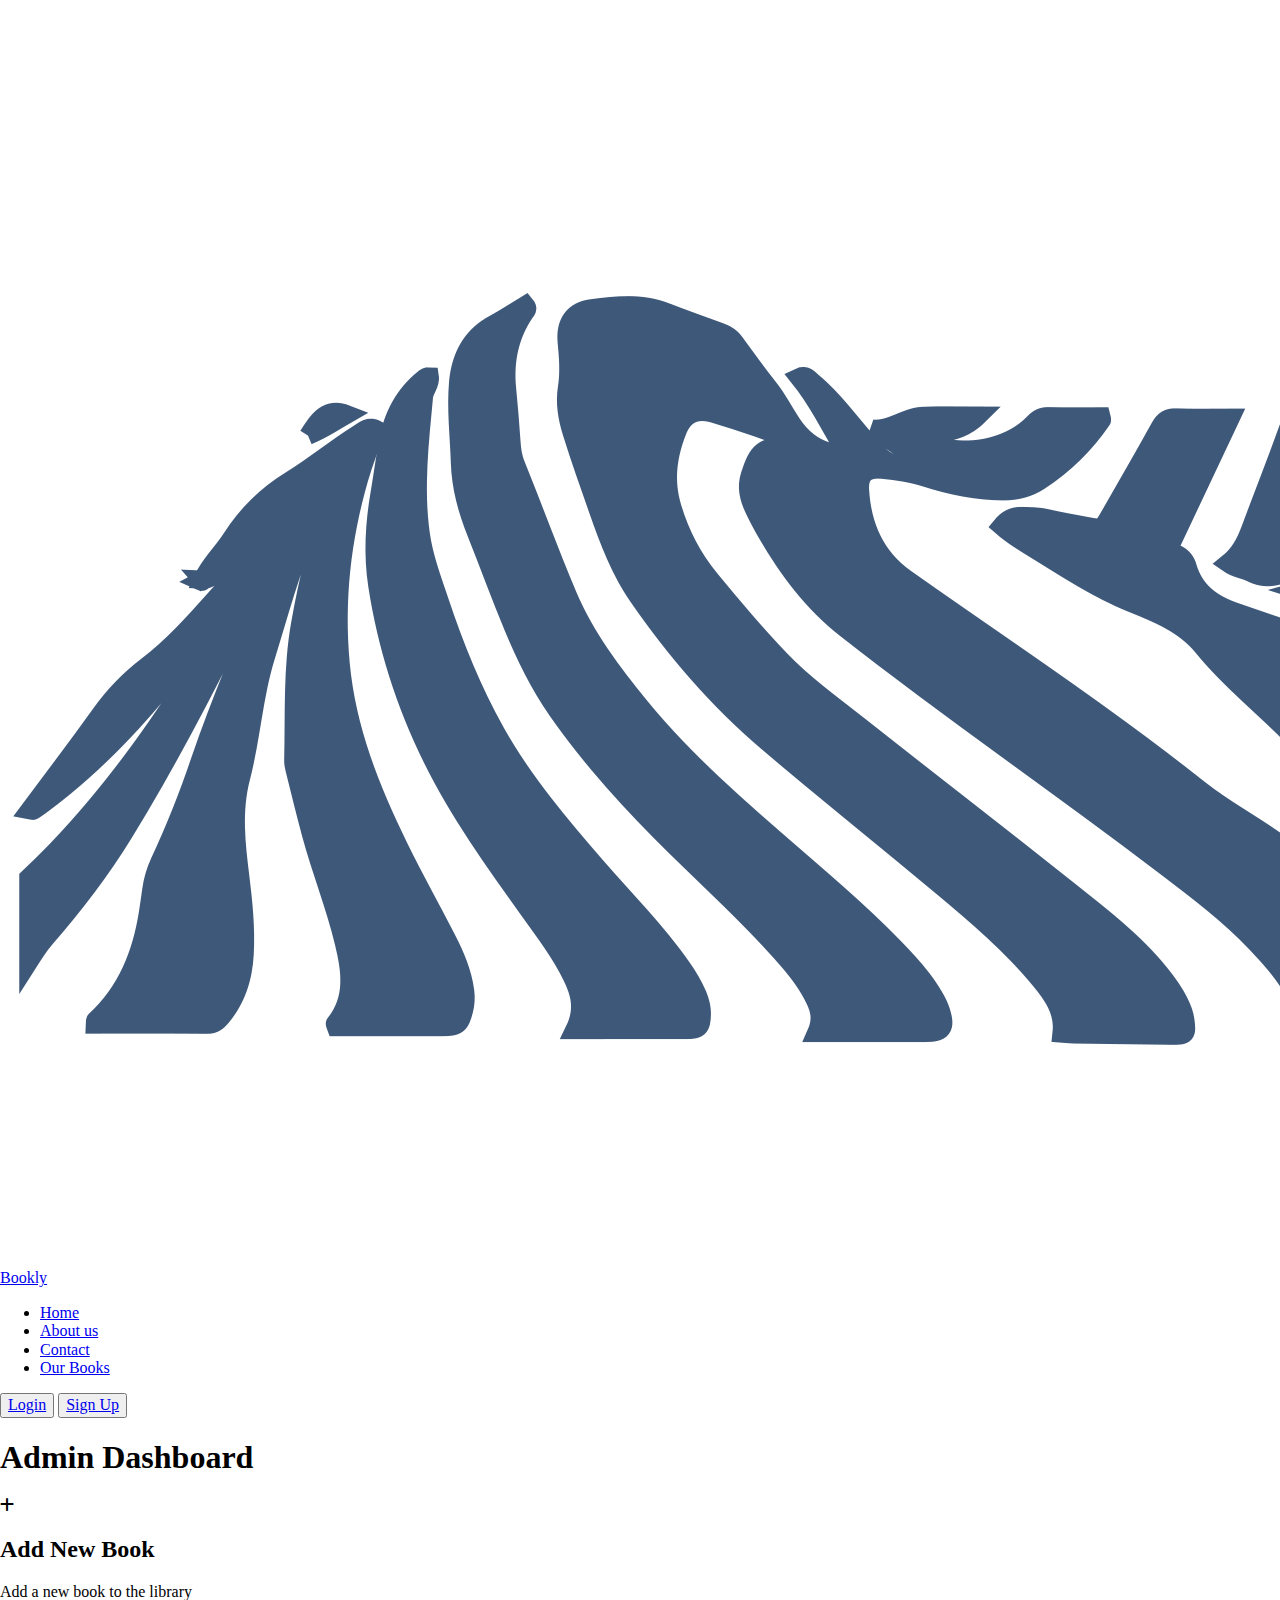
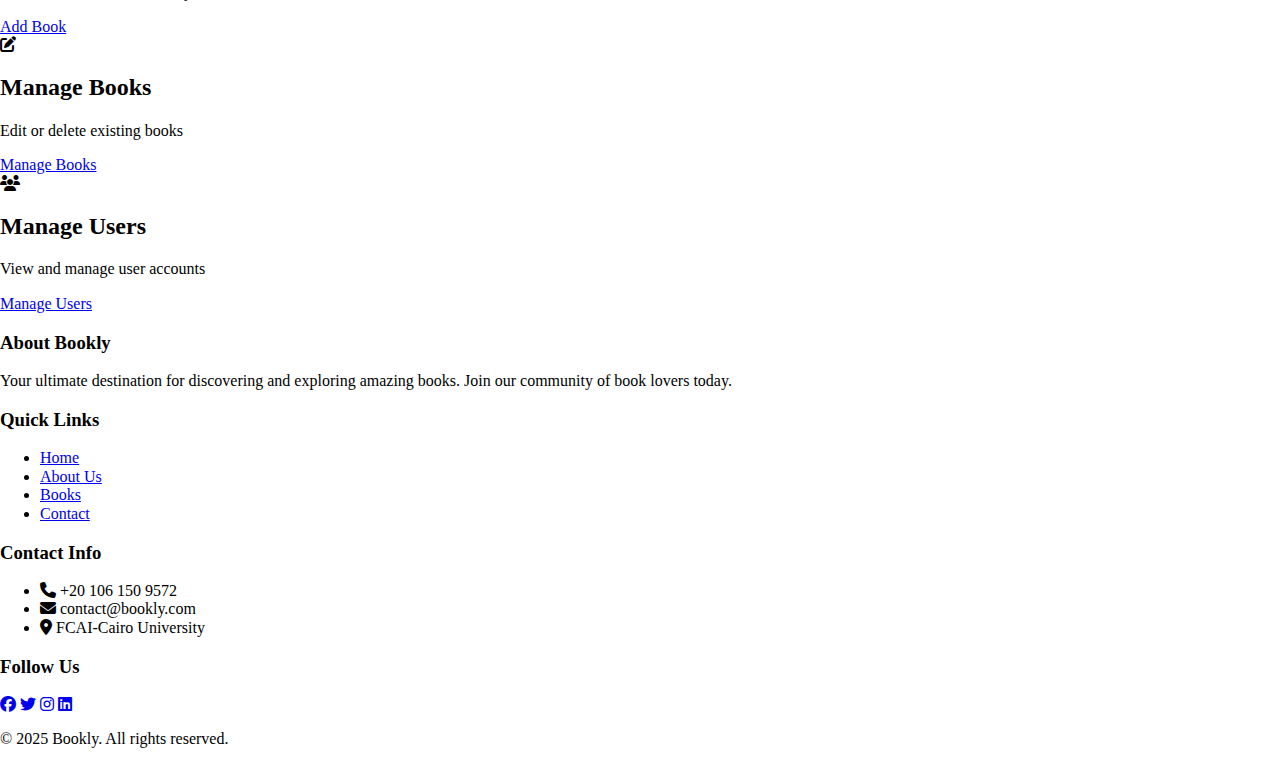
==== admin_page.html @ c215c802 "Admin Dashboard - Manage Books Page(without js)" ====
<!DOCTYPE html>
<html lang="en">

<head>
    <meta charset="UTF-8">
    <meta name="viewport" content="width=device-width, initial-scale=1.0">
    <title>Admin Dashboard - Bookly</title>
    <link rel="stylesheet" href="CSS/normalize.css">
    <link rel="stylesheet" href="CSS/all.min.css">
    <link rel="stylesheet" href="CSS/admin.css">
    <link rel="preconnect" href="https://fonts.googleapis.com">
    <link rel="preconnect" href="https://fonts.gstatic.com" crossorigin>
    <link href="https://fonts.googleapis.com/css2?family=Work+Sans:ital,wght@0,100..900;1,100..900&display=swap"
        rel="stylesheet">
    <link rel="stylesheet" href="https://cdnjs.cloudflare.com/ajax/libs/font-awesome/6.5.1/css/all.min.css">
</head>

<body>
    <div class="navbar">
        <div class="container">
            <a href="index.html" class="logo">
                <img src="images/bookly-logo3.png" alt="Bookly Logo">
                <span data-text="Bookly">Bookly</span>
            </a>
            <ul class="nav-links">
                <li><a href="index.html">Home</a></li>
                <li><a href="index.html#about">About us</a></li>
                <li><a href="index.html#contact">Contact</a></li>
                <li><a href="books_list.html">Our Books</a></li>
            </ul>
            <div class="auth-buttons">
                <button class = "login"><a href="login.html">Login</a></button>
                <button class = "register"><a href="register.html">Sign Up</a></button>
                <!-- <button class="login">Logout</button> -->
            </div>
        </div>
    </div>

    <div class="admin-dashboard">
        <div class="container">
            <h1>Admin Dashboard</h1>
            <div class="dashboard-cards">
                <div class="dashboard-card">
                    <i class="fas fa-plus"></i>
                    <h2>Add New Book</h2>
                    <p>Add a new book to the library</p>
                    <a href="manage_book.html?action=add" class="dashboard-btn">Add Book</a>
                </div>
                <div class="dashboard-card">
                    <i class="fas fa-edit"></i>
                    <h2>Manage Books</h2>
                    <p>Edit or delete existing books</p>
                    <a href="manage_book.html?action=manage" class="dashboard-btn">Manage Books</a>
                </div>
                <div class="dashboard-card">
                    <i class="fas fa-users"></i>
                    <h2>Manage Users</h2>
                    <p>View and manage user accounts</p>
                    <a href="manage_users.html" class="dashboard-btn">Manage Users</a>
                </div>
            </div>
        </div>
    </div>

    <div class="footer">
        <div class="container">
            <div class="footer-content">
                <div class="footer-section">
                    <h3>About Bookly</h3>
                    <p>Your ultimate destination for discovering and exploring amazing books. Join our community of book
                        lovers today.</p>
                </div>

                <div class="footer-section">
                    <h3>Quick Links</h3>
                    <ul class="footer-links">
                        <li><a href="index.html">Home</a></li>
                        <li><a href="index.html#about">About Us</a></li>
                        <li><a href="books_list.html">Books</a></li>
                        <li><a href="index.html#contact">Contact</a></li>
                    </ul>
                </div>

                <div class="footer-section">
                    <h3>Contact Info</h3>
                    <ul class="footer-links">
                        <li><i class="fas fa-phone"></i> +20 106 150 9572</li>
                        <li><i class="fas fa-envelope"></i> contact@bookly.com</li>
                        <li><i class="fas fa-map-marker-alt"></i> FCAI-Cairo University</li>
                    </ul>
                </div>

                <div class="footer-section">
                    <h3>Follow Us</h3>
                    <div class="footer-social">
                        <a href="#"><i class="fab fa-facebook"></i></a>
                        <a href="#"><i class="fab fa-twitter"></i></a>
                        <a href="#"><i class="fab fa-instagram"></i></a>
                        <a href="#"><i class="fab fa-linkedin"></i></a>
                    </div>
                </div>
            </div>

            <div class="footer-bottom">
                <p>&copy; 2025 Bookly. All rights reserved.</p>
            </div>
        </div>
    </div>

    <script src="scripts/admin.js"></script>
</body>

</html>
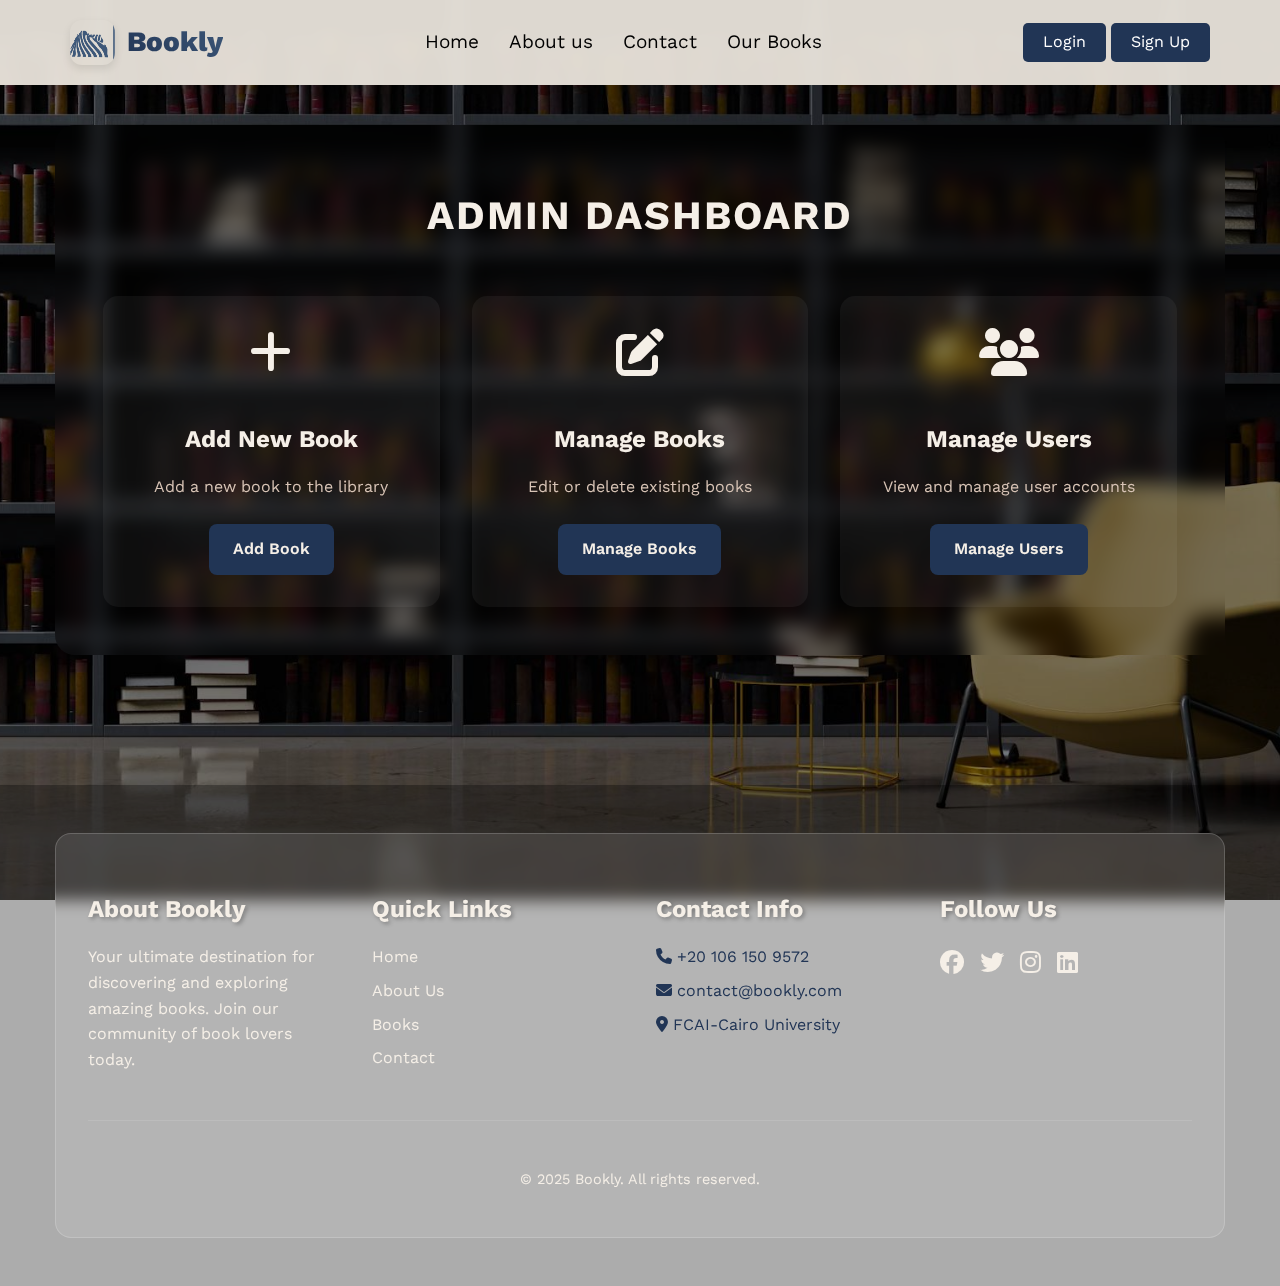
==== commit 1de8b89d: "Editing Navbar in small screens for all pages" ====
--- a/admin_page.html
+++ b/admin_page.html
@@ -26,7 +26,7 @@
                 <li><a href="index.html">Home</a></li>
                 <li><a href="index.html#about">About us</a></li>
                 <li><a href="index.html#contact">Contact</a></li>
-                <li><a href="books_list.html">Our Books</a></li>
+                <li class="books-page"><a href="books_list.html">Our Books</a></li>
             </ul>
             <div class="auth-buttons">
                 <button class = "login"><a href="login.html">Login</a></button>
--- a/CSS/admin.css
+++ b/CSS/admin.css
@@ -0,0 +1,722 @@
+* {
+    -webkit-box-sizing: border-box;
+    -moz-box-sizing: border-box;
+    box-sizing: border-box;
+}
+
+html {
+    scroll-behavior: smooth;
+}
+
+body {
+    font-family: "Work Sans", sans-serif;
+    margin: 0;
+    padding: 0;
+    min-height: 100vh;
+    background: var(--section-background);
+    color: var(--main-color);
+    overflow-x: hidden;
+    line-height: 1.6;
+    -webkit-font-smoothing: antialiased;
+    -moz-osx-font-smoothing: grayscale;
+    background-image: url("../images/bg.jpeg");
+    background-size: cover;
+    background-position: center;
+    background-attachment: fixed;
+    position: relative;
+}
+
+body::before {
+    content: '';
+    position: fixed;
+    top: 0;
+    left: 0;
+    width: 100%;
+    height: 100%;
+    background-color: rgba(0, 0, 0, 0.5);
+    z-index: 0;
+}
+
+::selection {
+    background: var(--main-color);
+    color: var(--fourth-color);
+}
+
+::-webkit-scrollbar {
+    width: 10px;
+}
+
+::-webkit-scrollbar-track {
+    background: var(--section-background);
+}
+
+::-webkit-scrollbar-thumb {
+    background: var(--main-color);
+    border-radius: 5px;
+}
+
+::-webkit-scrollbar-thumb:hover {
+    background: var(--third-color);
+}
+
+:root {
+    --main-color: #213555;
+    --secondary-color: #D8C4B6;
+    --third-color: #3E5879;
+    --fourth-color: #F5EFE7;
+    --section-padding: 60px;
+    --section-background: #f6f6f6;
+    --transition-duration: 0.3s;
+}
+
+.container {
+    padding-left: 15px;
+    padding-right: 15px;
+    margin-left: auto;
+    margin-right: auto;
+}
+
+@media (min-width: 768px) {
+    .container {
+        width: 750px;
+    }
+}
+
+@media (min-width: 992px) {
+    .container {
+        width: 970px;
+    }
+}
+
+@media (min-width: 1200px) {
+    .container {
+        width: 1170px;
+    }
+}
+
+.navbar {
+    padding: 20px;
+    background-color: var(--fourth-color);
+    position: relative;
+    z-index: 2;
+    background-color: rgba(245, 239, 231, 0.9);
+    backdrop-filter: blur(8px);
+    -webkit-backdrop-filter: blur(8px);
+}
+
+.navbar .container {
+    display: flex;
+    justify-content: space-between;
+    align-items: center;
+    padding: 0 15px;
+}
+
+.navbar .nav-links {
+    display: flex;
+    justify-content: space-between;
+    align-items: center;
+    list-style: none;
+    padding: 0;
+    margin: 0;
+    font-size: 19px;
+}
+
+.navbar .nav-links a {
+    text-decoration: none;
+    color: #000;
+    padding: 10px 15px;
+    transition: all var(--transition-duration) ease-in-out;
+}
+
+.navbar .nav-links a:hover {
+    color: var(--fourth-color);
+    background-color: var(--secondary-color);
+    border-radius: 5px;
+    transition: all var(--transition-duration) ease-in-out;
+}
+
+.navbar .container button {
+    background-color: var(--main-color);
+    color: #fff;
+    border: none;
+    padding: 10px 20px;
+    font-size: 16px;
+    cursor: pointer;
+    transition: all var(--transition-duration) ease-in-out;
+    border-radius: 5px;
+}
+
+.navbar .container .logo {
+    font-size: 28px;
+    font-weight: 800;
+    color: var(--main-color);
+    text-decoration: none;
+    transition: all var(--transition-duration) ease-in-out;
+    display: flex;
+    align-items: center;
+    gap: 12px;
+}
+
+.navbar .container .logo img {
+    width: 45px;
+    height: 45px;
+    border-radius: 12px;
+    box-shadow: 0 4px 8px rgba(0, 0, 0, 0.1);
+    transition: transform var(--transition-duration) ease-in-out;
+}
+
+.navbar .container .logo:hover {
+    color: var(--third-color);
+}
+
+.navbar .container .logo:hover img {
+    transform: rotate(5deg) scale(1.05);
+}
+
+.navbar .container .logo span {
+    background: linear-gradient(45deg, var(--main-color), var(--third-color));
+    -webkit-background-clip: text;
+    background-clip: text;
+    -webkit-text-fill-color: transparent;
+    text-shadow: none;
+    position: relative;
+    display: inline-block;
+}
+
+.navbar .container .logo span::before {
+    content: attr(data-text);
+    position: absolute;
+    left: 0;
+    top: 0;
+    width: 0;
+    height: 100%;
+    color: var(--secondary-color);
+    -webkit-text-fill-color: var(--main-color);
+    overflow: hidden;
+    transition: width 0.6s cubic-bezier(0.165, 0.84, 0.44, 1);
+}
+
+.navbar .container .logo:hover span::before {
+    width: 100%;
+}
+
+.navbar .container button:hover {
+    background-color: var(--third-color);
+    color: #fff;
+    border-radius: 5px;
+    transition: all var(--transition-duration) ease-in-out;
+}
+
+.navbar .container button:focus {
+    outline: none;
+}
+
+.navbar .container button a {
+    text-decoration: none;
+    color: #fff;
+}
+
+@media (max-width: 768px) {
+    .navbar {
+        display: flex;
+    }
+
+    .navbar .nav-links a {
+        font-size: 12px;
+        padding: 10px 10px;
+    }
+
+    .navbar .container button {
+        padding: 10px 10px;
+        font-size: 18px;
+    }
+
+    .navbar .nav-links li {
+        display: none;
+    }
+
+    .navbar .nav-links .books-page {
+        display: inline-block;
+    }
+
+    .navbar .nav-links .books-page a {
+        padding: 20px;
+        width: 100%;
+        text-align: center;
+        font-size: 16px
+    }
+
+    .signup {
+        display: none;
+    }
+
+}
+
+@media (max-width: 992px) {
+    .navbar {
+        display: flex;
+    }
+
+    .navbar .nav-links a {
+        font-size: 12px;
+        padding: 10px 10px;
+    }
+
+    .navbar .container button {
+        padding: 10px 10px;
+        font-size: 18px;
+    }
+
+    .navbar .nav-links li {
+        display: none;
+    }
+
+    .navbar .nav-links .books-page {
+        display: inline-block;
+    }
+
+    .navbar .nav-links .books-page a {
+        padding: 20px;
+        width: 100%;
+        text-align: center;
+        font-size: 16px
+    }
+
+    .signup {
+        display: none;
+    }
+}
+
+.footer {
+    position: relative;
+    z-index: 1;
+    padding: 3rem 0 2rem;
+    background: transparent;
+}
+
+.footer::before {
+    content: '';
+    position: absolute;
+    top: 0;
+    left: 0;
+    width: 100%;
+    height: 100%;
+    background-color: rgba(0, 0, 0, 0.3);
+    z-index: 1;
+}
+
+.footer .container {
+    position: relative;
+    z-index: 2;
+    background: rgba(255, 255, 255, 0.1);
+    backdrop-filter: blur(8px);
+    -webkit-backdrop-filter: blur(8px);
+    border-radius: 16px;
+    border: 1px solid rgba(255, 255, 255, 0.18);
+    padding: 2rem;
+    margin-bottom: 1rem;
+}
+
+.footer-content {
+    display: grid;
+    grid-template-columns: repeat(auto-fit, minmax(250px, 1fr));
+    gap: 2rem;
+    margin-bottom: 2rem;
+}
+
+.footer-section h3 {
+    color: var(--fourth-color);
+    font-size: 1.5rem;
+    margin-bottom: 1rem;
+    text-shadow: 2px 2px 4px rgba(0, 0, 0, 0.3);
+}
+
+.footer-section p,
+.footer-section a {
+    color: var(--fourth-color);
+    line-height: 1.6;
+    text-decoration: none;
+    transition: color var(--transition-duration) ease;
+}
+
+.footer-section a:hover {
+    color: var(--secondary-color);
+}
+
+.footer-links {
+    list-style: none;
+    padding: 0;
+}
+
+.footer-links li {
+    margin-bottom: 0.5rem;
+}
+
+.footer-social {
+    display: flex;
+    gap: 1rem;
+}
+
+.footer-social a {
+    font-size: 1.5rem;
+    transition: transform var(--transition-duration) ease;
+}
+
+.footer-social a:hover {
+    transform: translateY(-3px);
+}
+
+.footer-bottom {
+    text-align: center;
+    padding-top: 2rem;
+    border-top: 1px solid rgba(255, 255, 255, 0.1);
+}
+
+.footer-bottom p {
+    color: var(--fourth-color);
+    font-size: 0.9rem;
+}
+
+@media (max-width: 768px) {
+    .footer-content {
+        grid-template-columns: 1fr;
+        text-align: center;
+    }
+
+    .footer-social {
+        justify-content: center;
+    }
+}
+
+.admin-dashboard {
+    position: relative;
+    z-index: 1;
+    padding: 40px 0;
+    min-height: calc(100vh - 200px);
+}
+
+.admin-dashboard .container {
+    background: var(--glass-bg);
+    backdrop-filter: blur(10px);
+    -webkit-backdrop-filter: blur(10px);
+    border-radius: 20px;
+    border: 1px solid var(--glass-border);
+    padding: 2rem;
+}
+
+.admin-dashboard h1 {
+    text-align: center;
+    color: var(--fourth-color);
+    margin-bottom: 2rem;
+    font-size: 2.5rem;
+    text-transform: uppercase;
+    letter-spacing: 2px;
+}
+
+.dashboard-cards {
+    display: grid;
+    grid-template-columns: repeat(auto-fit, minmax(300px, 1fr));
+    gap: 2rem;
+    padding: 1rem;
+}
+
+.dashboard-card {
+    background: rgba(255, 255, 255, 0.05);
+    backdrop-filter: blur(5px);
+    -webkit-backdrop-filter: blur(5px);
+    border: 1px solid var(--glass-border);
+    border-radius: 15px;
+    padding: 2rem;
+    text-align: center;
+    transition: all var(--transition-duration);
+}
+
+.dashboard-card:hover {
+    transform: translateY(-10px);
+    box-shadow: 0 8px 32px rgba(31, 38, 135, 0.15);
+    background: rgba(255, 255, 255, 0.1);
+}
+
+.dashboard-card i {
+    font-size: 3rem;
+    color: var(--fourth-color);
+    margin-bottom: 1.5rem;
+}
+
+.dashboard-card h2 {
+    color: var(--fourth-color);
+    margin-bottom: 1rem;
+    font-size: 1.5rem;
+}
+
+.dashboard-card p {
+    color: var(--secondary-color);
+    margin-bottom: 1.5rem;
+    font-size: 1rem;
+}
+
+.dashboard-btn {
+    display: inline-block;
+    padding: 0.8rem 1.5rem;
+    background: var(--main-color);
+    color: var(--fourth-color);
+    text-decoration: none;
+    border-radius: 8px;
+    transition: all var(--transition-duration);
+    border: none;
+    font-weight: 600;
+}
+
+.dashboard-btn:hover {
+    background: var(--third-color);
+    transform: scale(1.05);
+}
+
+/* Dashboard Styles */
+.dashboard {
+    padding: var(--section-padding) 0;
+    min-height: calc(100vh - 300px);
+    position: relative;
+    z-index: 1;
+}
+
+.dashboard-grid {
+    display: grid;
+    grid-template-columns: 300px 1fr;
+    gap: 2rem;
+    background: rgba(255, 255, 255, 0.1);
+    backdrop-filter: blur(8px);
+    -webkit-backdrop-filter: blur(8px);
+    border-radius: 16px;
+    border: 1px solid rgba(255, 255, 255, 0.18);
+    padding: 2rem;
+}
+
+/* Sidebar Styles */
+.dashboard-sidebar {
+    background: rgba(255, 255, 255, 0.05);
+    border-radius: 12px;
+    padding: 1.5rem;
+}
+
+.user-info {
+    text-align: center;
+    margin-bottom: 2rem;
+}
+
+.user-avatar {
+    width: 120px;
+    height: 120px;
+    border-radius: 50%;
+    margin-bottom: 1rem;
+    border: 3px solid var(--main-color);
+}
+
+.user-name {
+    color: var(--fourth-color);
+    margin: 0.5rem 0;
+}
+
+.user-email {
+    color: var(--secondary-color);
+    font-size: 0.9rem;
+}
+
+.dashboard-nav {
+    display: flex;
+    flex-direction: column;
+    gap: 0.5rem;
+}
+
+.nav-item {
+    background: transparent;
+    border: none;
+    padding: 1rem;
+    color: var(--fourth-color);
+    border-radius: 8px;
+    cursor: pointer;
+    text-align: left;
+    transition: all var(--transition-duration) ease;
+    display: flex;
+    align-items: center;
+    gap: 10px;
+}
+
+.nav-item i {
+    width: 20px;
+}
+
+.nav-item.active,
+.nav-item:hover {
+    background: var(--main-color);
+}
+
+/* Content Styles */
+.dashboard-content {
+    background: rgba(255, 255, 255, 0.05);
+    border-radius: 12px;
+    padding: 2rem;
+}
+
+.dashboard-tab {
+    display: none;
+}
+
+.dashboard-tab.active {
+    display: block;
+}
+
+.dashboard-content h2 {
+    color: var(--fourth-color);
+    font-size: 2rem;
+    margin-bottom: 1.5rem;
+    text-align: center;
+}
+
+/* Book Grid Styles */
+.books-grid {
+    display: grid;
+    grid-template-columns: repeat(auto-fill, minmax(250px, 1fr));
+    gap: 1.5rem;
+}
+
+.book-card {
+    background: rgba(255, 255, 255, 0.1);
+    border-radius: 12px;
+    padding: 1rem;
+    transition: transform var(--transition-duration) ease;
+}
+
+.book-card:hover {
+    transform: translateY(-5px);
+}
+
+.book-image {
+    width: 100%;
+    height: 200px;
+    object-fit: cover;
+    border-radius: 8px;
+    margin-bottom: 1rem;
+}
+
+.book-info h3 {
+    color: var(--fourth-color);
+    margin: 0.5rem 0;
+}
+
+.book-info p {
+    color: var(--secondary-color);
+    margin: 0.25rem 0;
+}
+
+.book-actions {
+    display: flex;
+    gap: 1rem;
+    margin-top: 1rem;
+}
+
+.edit-btn,
+.delete-btn {
+    flex: 1;
+    padding: 0.5rem;
+    border: none;
+    border-radius: 6px;
+    cursor: pointer;
+    transition: all var(--transition-duration) ease;
+}
+
+.edit-btn {
+    background: var(--main-color);
+    color: var(--fourth-color);
+}
+
+.delete-btn {
+    background: #ff4444;
+    color: var(--fourth-color);
+}
+
+.edit-btn:hover,
+.delete-btn:hover {
+    opacity: 0.9;
+    transform: translateY(-2px);
+}
+
+/* Form Styles */
+.book-form,
+.settings-form {
+    background: rgba(255, 255, 255, 0.05);
+    padding: 2rem;
+    border-radius: 12px;
+    max-width: 600px;
+    margin: 0 auto;
+}
+
+.form-group {
+    margin-bottom: 1.5rem;
+}
+
+.form-group label {
+    display: block;
+    color: var(--fourth-color);
+    margin-bottom: 0.5rem;
+}
+
+.form-group input,
+.form-group textarea {
+    width: 100%;
+    padding: 0.8rem;
+    border-radius: 8px;
+    border: 1px solid rgba(255, 255, 255, 0.1);
+    background: rgba(255, 255, 255, 0.05);
+    color: var(--fourth-color);
+    transition: all var(--transition-duration) ease;
+}
+
+.form-group textarea {
+    min-height: 120px;
+    resize: vertical;
+}
+
+.form-group input:focus,
+.form-group textarea:focus {
+    outline: none;
+    border-color: var(--main-color);
+    background: rgba(255, 255, 255, 0.1);
+}
+
+.submit-btn,
+.save-settings {
+    width: 100%;
+    padding: 1rem;
+    border: none;
+    border-radius: 8px;
+    background: var(--main-color);
+    color: var(--fourth-color);
+    font-size: 1rem;
+    cursor: pointer;
+    transition: all var(--transition-duration) ease;
+}
+
+.submit-btn:hover,
+.save-settings:hover {
+    background: var(--third-color);
+    transform: translateY(-2px);
+}
+
+/* Users Grid Styles */
+.users-grid {
+    display: grid;
+    grid-template-columns: repeat(auto-fill, minmax(300px, 1fr));
+    gap: 1.5rem;
+}
+
+/* Responsive Styles */
+@media (max-width: 768px) {
+    .dashboard-grid {
+        grid-template-columns: 1fr;
+    }
+
+    .dashboard-sidebar {
+        margin-bottom: 1.5rem;
+    }
+}